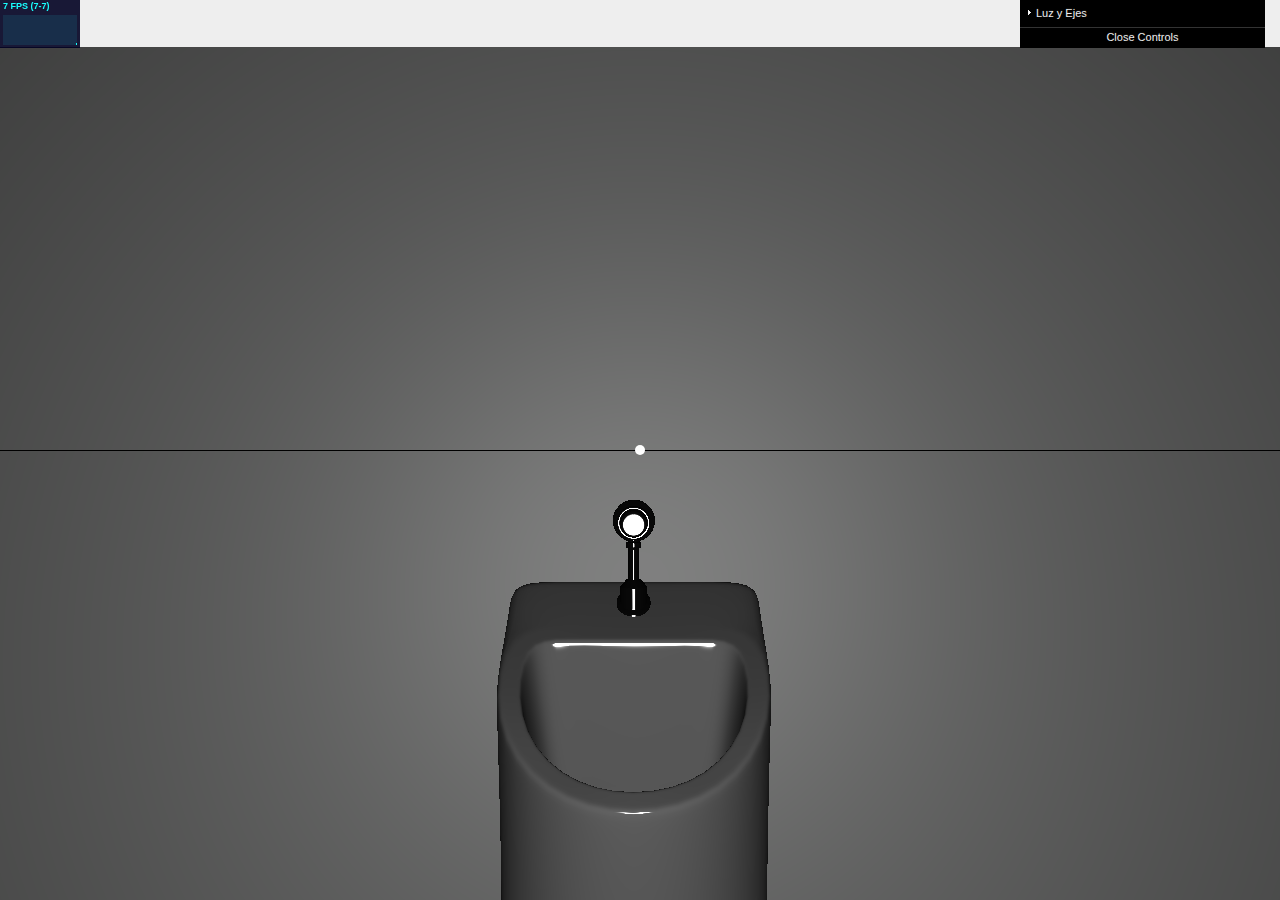
==== index.html @ 86d56d9c "Segunda revision" ====
<!DOCTYPE html>

<html>

<head>
    <title>Ejercicio 1: Geometrias basicas</title>
    <meta charset="utf-8">
    <script type="text/javascript" src="../libs/jquery.js"></script>
    
    <script type="importmap">
        {
            "imports": {
                "three": "../libs/three.module.js"
            }
        }
    </script>

    <script type="module" src="./MyScene.js"></script>    
    
    <style>
        body{
            margin: 0;
            overflow: hidden; 
        }

        #centerDot {
            position: fixed;
            top: 50%;
            left: 50%;
            width: 10px;
            height: 10px;
            background-color: white;
            border-radius: 50%;
            transform: translate(-50%, -50%);
        }
    </style>
</head>
<body>

<!-- Div which will show statistical information -->
<div id="Stats-output">
</div>

<!-- Div which will hold the Output -->
<div id="WebGL-output">
    
</div>
<div id="centerDot"></div>

</body>
</html>
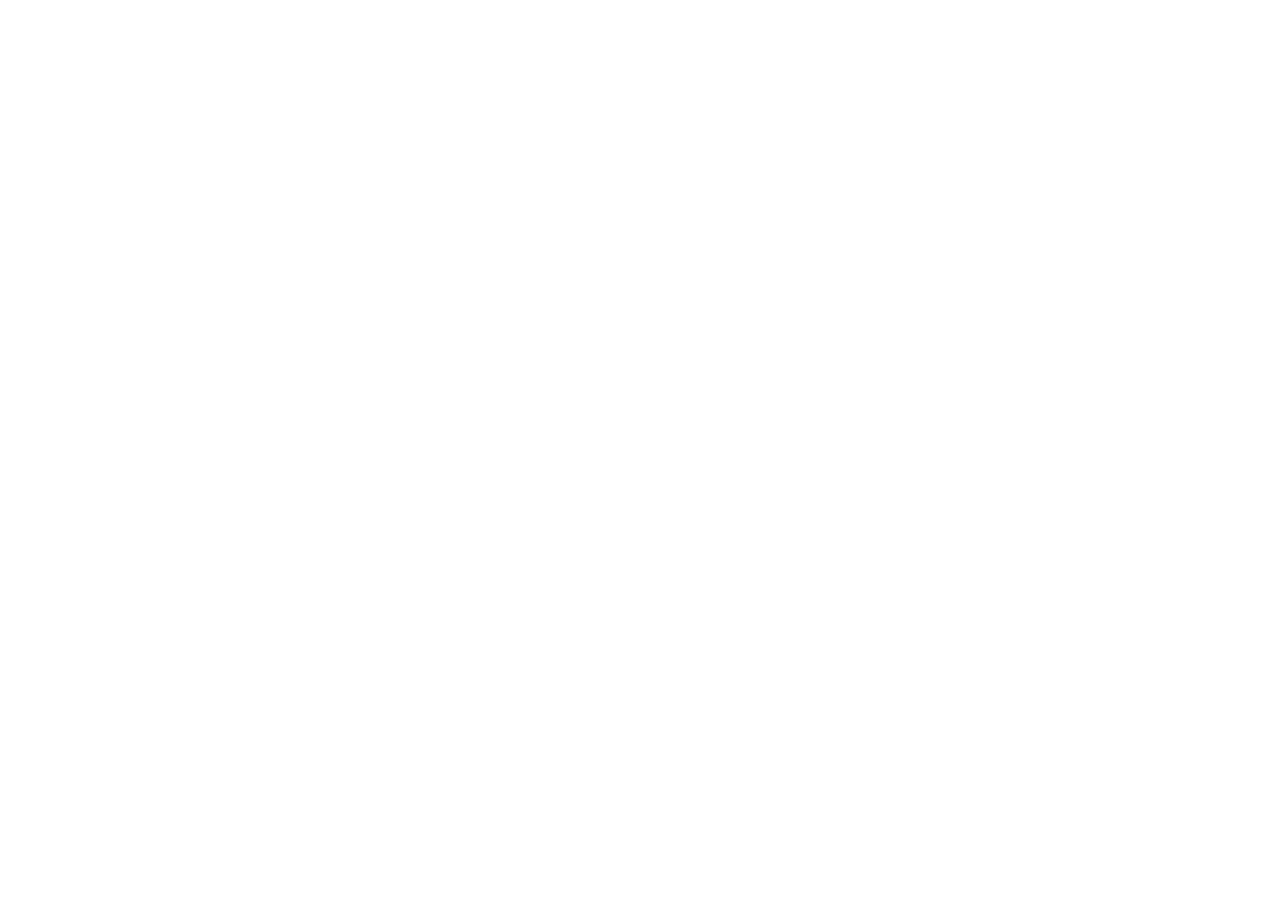
==== commit 9a57cb41: "Mensaje cuando no tienes llave" ====
--- a/index.html
+++ b/index.html
@@ -33,6 +33,21 @@
             border-radius: 50%;
             transform: translate(-50%, -50%);
         }
+
+        #mensaje{
+            position: fixed;
+            top: 10%;
+            left: 50%;
+            transform: translateX(-50%);
+            display: none;
+            background-color: black;
+            color: white;
+            width: 300px;
+            height: 100px;           
+            text-align: center;
+            line-height: 90px;
+           
+        }
     </style>
 </head>
 <body>
@@ -47,5 +62,8 @@
 </div>
 <div id="centerDot"></div>
 
+<div id="mensaje"></div>
+
+
 </body>
 </html>
